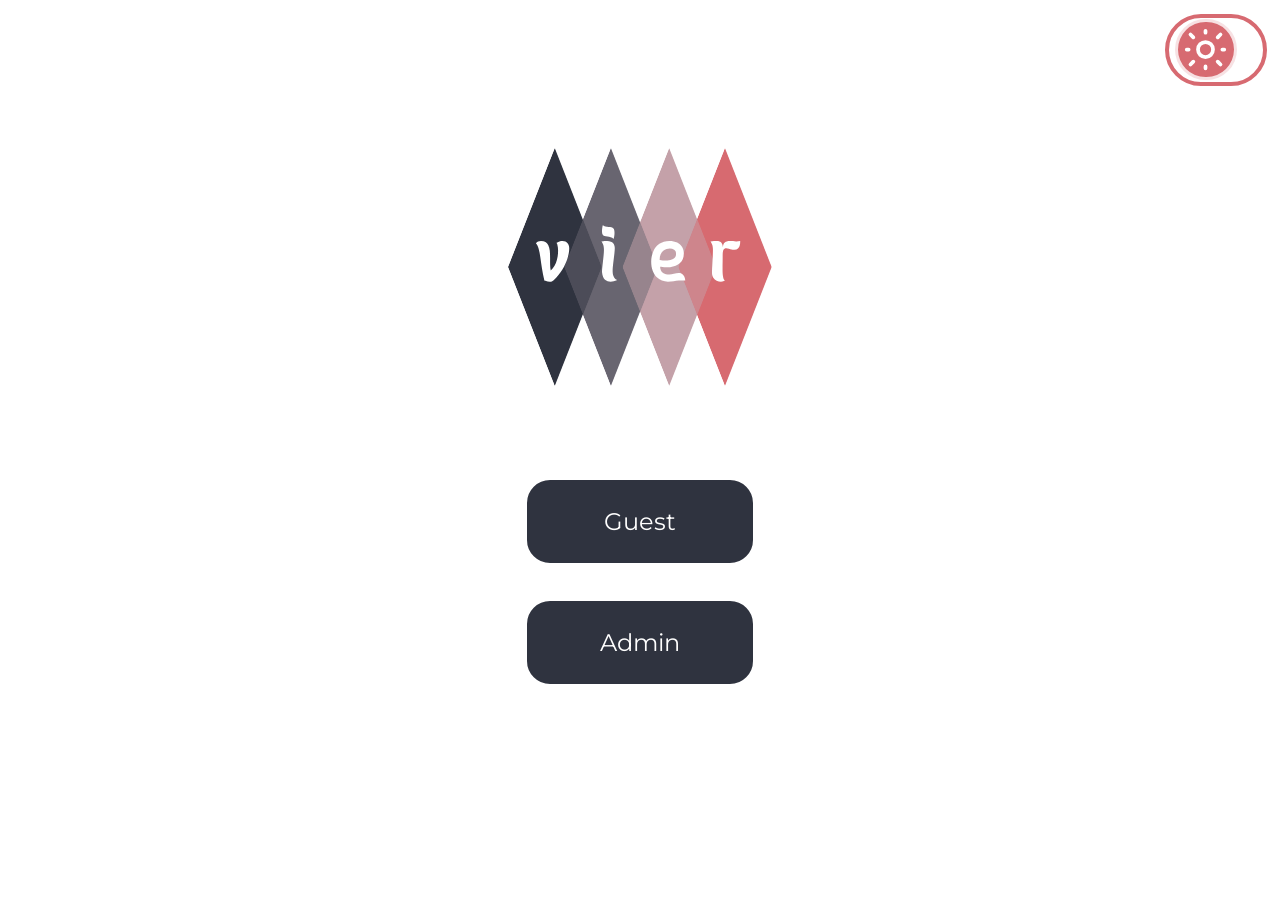
==== index.html @ 1062d11a "Update index.html" ====
<!DOCTYPE html>
<html>

<head>
  <meta charset="utf-8">
  <meta name="viewport" content="width=device-width">
  <title>Axiom: Student Portfolio</title>
  <link href="./style.css" rel="stylesheet" type="text/css"/>
  <script src="./script.js" defer></script>
  <script scr="particles/particles.js"></script>
  <link rel="preconnect" href="https://fonts.googleapis.com">
  <link rel="preconnect" href="https://fonts.gstatic.com" crossorigin>
  <link href="https://fonts.googleapis.com/css2?family=Montserrat:ital,wght@0,100..900;1,100..900&display=swap" rel="stylesheet">
  <link rel="preconnect" href="https://fonts.googleapis.com">
  <link rel="preconnect" href="https://fonts.gstatic.com" crossorigin>
  <link href="https://fonts.googleapis.com/css2?family=Lilita+One&display=swap" rel="stylesheet">
  <link rel="preconnect" href="https://fonts.googleapis.com">
  <link rel="preconnect" href="https://fonts.gstatic.com" crossorigin>
  <link href="https://fonts.googleapis.com/css2?family=Stack+Sans+Headline:wght@200..700&display=swap" rel="stylesheet">
</head>
  
<body>
  <div
  <div class="main-container">
    <button class="color-mode-container" data-color="light">
      <div class="color-mode-button">
        <img src="./graphics/svgs/sun-mode.svg" loading="lazy" decoding="async">
      </div>
    </button>
    <img src="./graphics/svgs/vier.svg" class="small-logo-icon transition-button" loading="lazy" decoding="async">
    <div class="menu-page">
      <img src="./graphics/svgs/vier.svg" loading="lazy" decoding="async"> 
      <div class="button-container">
        <button class="guest-button transition-button">Guest</button>
        <button class="admin-button transition-button"> Admin</button>
      </div>
    </div>
    <div class="directory-page">
      <div class="button-container">
        <button id="quiz-butt" class="quiz-button" data-type="quiz">
          <span>Quizzes</span>
        </button>
        <button id="activity-butt" class="activity-button" data-type="activity">
          <span>Activities</span>
        </button>
        <button id="project-butt" class="project-button transition-button" data-type="project">
          <span>Projects</span>
        </button>
      </div>
    </div>
    <div class="profile-page">
      <span class="title-text">Student Profiles</span>
      <div class="user-container">
        <div class="block-container">
          <div class="user-block">
            <button class="user transition-button" data-user="jonathan" style="background-image: url('graphics/icons/CC-102-3.svg')"></button>
            <span class="username">Jonathan</span>
          </div>
          <div class="user-block">
            <button class="user transition-button" data-user="elie" style="background-image: url('graphics/icons/CC-102-4.svg')"></button>
            <span class="username">Elie</span>
          </div>
          <div class="user-block">
            <button class="user transition-button" data-user="lander" style="background-image: url('graphics/icons/CC-102-2.svg')"></button>
            <span class="username">Lander</span>
          </div>
          <div class="user-block">
            <button class="user transition-button" data-user="angelo" style="background-image: url('graphics/icons/CC-102-1.svg')"></button>
            <span class="username">Angelo</span>
          </div>
        </div>
      </div>
    </div>
    <div class="projects-page">
      <div class="button-container">
        <button class="TCW">
          <span>TCW</span>
        </button>
        <button class="PPT">
          <span>PPT</span>
        </button>
      </div>
    </div>
    <div class="content-page">
      <button class="back-button transition-button">Back</button>
      <div class="navigation-container">
        <button class="navigation-button transition-button" data-shuffle="1">
          <img src="./graphics/icons/CC-102-1.svg" loading="lazy" decoding="async">
        </button>
        <button class="navigation-button transition-button" data-shuffle="2">
          <img src="./graphics/icons/CC-102-2.svg" loading="lazy" decoding="async">
        </button>
        <button class="navigation-button transition-button" data-shuffle="3">
          <img src="./graphics/icons/CC-102-3.svg" loading="lazy" decoding="async">
        </button>
      </div>
      <div class="header-container">
        <div src="./graphics/profile/schwarz-profile.jpg" class="profile-picture">
          <img src="./graphics/profile/schwarz-profile.jpg" loading="lazy" decoding="async">
        </div>
        <div class="text-container">
          <span class="username">
            <span class="main">Schwarzwald</span>
            <span class="sub"></span>
          </span>
          <span class="description">lorem ipsum dolor sit amet, consectetur adipiscing elit, sed do eiusmod tempor incididunt ut labore et dolore magna aliqua.</span>
        </div>
      </div>
      <div class="body-container">
        <div class="block-container">
          <div class="blog-cell">
            <div class="cell-header">
              <span class="blogTitle">BLOG POST</span>
            </div>
          </div>
          <div class="blog-cell">
            <div class="cell-header">
              <span class="blogTitle">BLOG POST</span>
            </div>
          </div>
          <div class="blog-cell">
            <div class="cell-header">
              <span class="blogTitle">BLOG POST</span>
            </div>
          </div>
          <div class="blog-cell">
            <div class="cell-header">
              <span class="blogTitle">BLOG POST</span>
            </div>
          </div>
          <div class="blog-cell">
            <div class="cell-header">
              <span class="blogTitle">BLOG POST</span>
            </div>
          </div>
        </div>
      </div> 
    </div>
    <div class="overlay-container">
      <div class="blog-container">
        <img src="./graphics/default-profile.webp">
      </div>
      <div class="info-container">
        <img class="profile-picture" src="./graphics/profile/schwarz-profile.jpg">
        <div class="text-container">
          <span class="title">Text</span>
          <span class="description">
            This magazine project in Readings in Philippine History is probably the one i got stressed out the most, because we're required to wear "Barong" clothing that is sadly i don't have. Thankfully, Elie's dad have one, which i used taking pictures in Francisco Soc Rodrigo Ancestral House. I also learned while making the content of my magazine that no matter how much we advanced in technologies, we should always values the historical places because it's tied to our identity, culture, and nationalism.
          </span>
        </div>
        <div class="footer-container"></div>
      </div>
    </div>
    <div class="transition-container">
      <h1 class="transition-box"></h1>
    </div>
  </div>
</body>

<footer>
  <template value="blog-cell">
    <div class="blog-cell">
      <div class="cell-header">
        <span class="blogTitle">BLOG POST</span>
      </div>
      <img class="thumbnail" loading="lazy" decoding="async">
    </div>
  </template>
</footer>

</html>
---- style.css ----
:root {
  height: 100%;
  width: 100%;
  overflow: hidden;

  --background-color: #ffffff;
  --button-color: #2F333F;
  --text-color: white;

  --profile-backdrop: rgba(255, 255, 255, 0.33);
}

body {
  margin: 0px;
}

button {
  background-color: transparent;
  border: 0px;
  font-family: 'montserrat';
  touch-action: none;
  transition: all 0.3s ease;
  cursor: pointer;
}

img {
  image-rendering: -webkit-optimize-contrast;
  image-rendering: crisp-edges;

  transform: translateZ(0);
  backface-visibility: hidden;

  display: block;
  max-width: 100%;
  height: auto;
}

img[loading="lazy"] {
  filter: blur(0px);
  transition: filter 0.3s ease;
}

img:not([src]) {
  background: #f0f0f0;
  min-height: 100px;
}

img[src=""], 
img:not([src]) {
  display: none;
}

.main-container {
  position: relative;
  display: flex;
  background-color: var(--background-color);
  height: 100vh;
  width: 100vw;
  justify-content: center;
  align-items: center;
}

.transition-container {
  position: absolute;
  top: 0;
  left: 0;
  height: 100%;
  width: 100%;
  background-color: white;
  z-index: 10;
  opacity: 0%;
  pointer-events: none;
}

.transition-anim {
  background-color: red;
}

/* Switch Button */

.color-mode-container {
  position: absolute;
  display: flex;
  top: 1.5%; right: 1%;
  height: 8%;
  width: 8%;
  justify-content: baseline;
  align-items: center;
  background-color: var(--background-color);
  border: 4px solid var(--border-color);
  border-radius: 50px;
  overflow: hidden;
  z-index: 5;

  --border-color: #D76A71;
  --background-color: rgba(255, 255, 255, 0.8);
}

.color-mode-button {
  position: relative;
  display: flex;
  height: 90%;
  aspect-ratio: 1/1;
  justify-content: center;
  align-items: center;
  background-color: var(--border-color);
  border: 3px solid var(--background-color);
  border-radius: 50%;
  overflow: hidden;
}

.color-mode-button img {
  height: 80%;
  width: 80%;
}

/* Small Logo */

.small-logo-icon {
  position: absolute;
  display: none;
  top: 1%; left: 1%;
  height: 8%;
  aspect-ratio: 1/1;
  z-index: 10;
}

/* Menu */

.menu-page {
  position: relative;
  display: flex;
  flex-direction: column;
  height: 70%;
  width: 40%;
  justify-content: center;
  align-items: center;
}

.menu-page img {
  height: calc(144px * 3);
  aspect-ratio: 1/1;
}

.menu-page .button-container {
  display: flex;
  flex-direction: column;
  height: 90%;
  width: 90%;
  justify-content: center;
  align-items: center;
  margin: 10px;
  gap: 10%;
}

.menu-page button {
  border-radius: 25px;
  height: 25%;
  width: 50%;
  font-size: 1.5rem;
  color: var(--text-color);
  background-color: var(--button-color);
  border: 2px solid white;
}

.menu-page button:hover {
  transform: scale(1.05);
}

.menu-page button:active {
  transform: scale(1.05);
}

/* Directory */

.directory-page {
  position: relative;
  display: none;
  height: 100%;
  width: 100%;
  justify-content: center;
  align-items: center;
}

.directory-page .button-container {
  display: flex;
  height: 70%;
  width: 90%;
  justify-content: center;
  align-items: center;
  margin: 40px 10px 10px 10px;
  gap: 4%;
}

.directory-page button {
  border-radius: 50%;
  height: 80%;
  aspect-ratio: 1/1;
  font-size: 1.5rem;
  background-color: var(--button-color);
  border: 4px solid var(--border-color);
  color: var(--text-color);
}

.directory-page button:hover {
  transform: scale(1.05);
}

.directory-page .button-container span {
  font-size: 70px;
  font-family: 'Stack Sans Headline';
  margin-bottom: 100%;
}

/* whats quiz butt */

/* Profile */

.profile-page {
  position: absolute;
  display: none;
  top: 0; left: 0;
  height: 100%;
  width: 100%;
  justify-content: center;
  align-items: center;
  background-color: rgba(0, 0, 0, 0.5);
  z-index: 5;
  pointer-events: none;
}

.profile-page .user-container {
  display: flex;
  flex-direction: column;
  width: 100%;
  height: 100%;
  justify-content: center;
  align-items: center;
}

.profile-page .text-container {
  display: flex;
  height: 20%;
  width: 100%;
  justify-content: center;
  align-items: center;
  margin: 10px;
  gap: 6%;
}

.profile-page .title-text {
  position: absolute;
  top: 4%; left: 30%;
  font-size: 4rem;
  font-family: 'montserrat';
  color: white;
}

.profile-page .block-container {
  display: flex;
  height: 62.5%;
  width: 80%;
  justify-content: center;
  align-items: center;
  margin: 10px;
  gap: 15%;
}

.profile-page .user-block {
  display: flex;
  height: 100%;
  width: 15%;
  flex-direction: column;
  justify-content: center;
  align-items: center;
}

.profile-page button.user {
  border: 6px solid white;
  border-radius: 80%;
  height: 70%;
  aspect-ratio: 1/1;
  font-size: 1.5rem;
  background-color: white;
  background-repeat: no-repeat;
  background-size: cover;
  background-position: center;
  transition: all 0.25s ease;
  box-shadow: 0px 0px 82px 4px rgba(255,255,255,0.33);
  z-index: 10;
  pointer-events: all;
}

.profile-page .username {
  font-size: 2.5rem;
  font-family: 'montserrat';
  color: white;
  opacity: 0%;
  transition: all 0.5s ease-out;
}

.profile-page .user-block:hover button.user{
  transform: scale(1.20);
}

.profile-page .user-block:hover span.username{
  opacity: 100%;
  transform: translateY(100%) scale(1.25);
}

/* Projects */

.projects-page {
  position: relative;
  display: none;
  height: 100%;
  width: 100%;
  justify-content: center;
  align-items: center;
}

.projects-page .button-container {
  display: flex;
  height: 70%;
  width: 90%;
  justify-content: center;
  align-items: center;
  margin: 40px 10px 10px 10px;
  gap: 4%;
}

.projects-page button {
  border-radius: 50%;
  height: 80%;
  aspect-ratio: 1/1;
  font-size: 1.5rem;
  background-color: var(--button-color);
  border: 4px solid var(--border-color);
  color: var(--text-color);
}

.projects-page button:hover {
  transform: scale(1.05);
}

.projects-page .button-container span {
  font-size: 2rem;
  margin-bottom: 100%;
}

/* Animations */

@keyframes transition {
  0% {
    opacity: 0%;
  }
  50% {
    opacity: 100%;
  }
  100% {
    opacity: 0%;
  }
}

.gogo {
  animation: gogo 0.75s ease-in-out;
}

.gaga {
  animation: gaga 0.75s ease-in-out;
}

@keyframes gogo {
  0% {
    opacity: 0;
  }
  100% {
    opacity: 1;
  }
}

@keyframes gaga {
  0% {
    opacity: 1;
  }
  100% {
    opacity: 0;
  }
}

.color-mode-slide-right {
  animation: cmsr 0.7s ease-in-out;
}

.color-mode-slide-left {
  animation: cmsl 0.7s ease-in-out;
}

@keyframes cmsr {
  0% {
    transform: translateX(0%);
  }
  90% {
    transform: translateX(100%);
  }
}

@keyframes cmsl {
  0% {
    transform: translateX(100%);
  }
  90% {
    transform: translateX(0%);
  }
}

/* Content */

.content-page {
  position: relative;
  display: none;
  flex-direction: column;
  height: 100vh;
  width: 100vw;
  justify-content: flex-start;
  overflow: hidden;

  --cell-color: #C0677D;
}

.header-container {
  position: relative;
  display: flex;
  height: 47.5%;
  width: 100%;
  flex-shrink: 0;
  justify-content: center;
  align-items: center;
  background: none;
  border-bottom: 5px solid rgba(0, 0, 0, 0.1);
  gap: 2%;
  padding-right: 5%;
}

.header-container .profile-picture {
  position: relative;
  height: 65%;
  aspect-ratio: 1/1;
  background-position: center;
  background-repeat: no-repeat;
  background-size: contain;
  border: 5px dotted rgba(0, 0, 0, 0.0);
  border-radius: 50%;
  box-shadow: 0px 0px 82px 4px rgba(255, 255, 255, 0.33);
  overflow: none;
  z-index: 5;
}

.header-container .profile-picture img {
  height: 100%;
  width: 100%;
  border-radius: 50%;
  z-index: 5;
}

/* 
.header-container .profile-picture::before {
  content: '';
  position: absolute;
  top: 0; left: -15%;
  height: 100%;
  width: 100%;
  border: 5px solid rgba(255, 255, 255, 0.25);
  box-shadow: none;
  z-index: -1;
}

.header-container .profile-picture::after {
  content: '';
  position: absolute;
  top: 0; left: -30%;
  height: 100%;
  width: 100%;
  border: 5px solid rgba(255, 255, 255, 0.125);
  box-shadow: none;
  z-index: -2;
} */

.header-container .profile-picture.click-profile,
.overlay-container .profile-picture.click-profile {
  animation: click-profile 1.5s ease-out;
}

@keyframes click-profile {
  0% {
    transform: rotateZ(0deg);
    border: 5px dotted white;
    box-shadow: 0px 2px 10px rgb(0, 0, 0, 0.5);
  }
  100% {
    transform: rotateZ(360deg);
  }
}

.header-container .text-container {
  display: flex;
  flex-direction: column;
  height: 70%;
  width: 40%;
  justify-content: center;
  align-items: left;
  margin: 10px 4% 0px 0px;
  padding: 0px 50px 0px 50px;
  gap: 5%;

  --b: 8px;
  --c: rgba(255, 255, 255, 0.95);
  --w: 35px;

  border: var(--b) solid #0000;
  --_g: #0000 90deg,var(--c) 0;
  --_p: var(--w) var(--w) border-box no-repeat;
  background:
    conic-gradient(from 180deg at top var(--b) right var(--b),var(--_g)) 100% 0 / var(--_p),
    conic-gradient(from 0deg at bottom var(--b) left var(--b),var(--_g)) 0 100% / var(--_p);
}

.header-container .text-container span {
  font-size: 1.5rem;
  color: white;
  text-align: justify;
  white-space: pre-wrap;
}

.header-container .text-container .username {
  display: flex;
  align-items: center;
  gap: 5%;
}

.header-container .text-container .username * {
  font-weight: 500;
  font-size: 3.5rem;
}

.header-container .text-container .username span.sub {
  font-weight: bold;
  font-size: 1rem;
  color: rgb(0, 0, 0);
  mix-blend-mode: lighten;
  text-transform: uppercase;
  padding: 10px;
  background-color: white;
  border: 4px solid white;
  border-radius: 50px;
}

/* Back Button */

.content-page .back-button {
  position: absolute;
  display: none;
  top: 1%; left: 1%;
  height: 8%;
  width: 8%;
  background-color: var(--border-color);
  border: 3px solid var(--text-color);
  border-radius: 25px;
  font-size: 1.5rem;
  color: var(--text-color);
  z-index: 10;
  transition-duration: 0.3s;
}

.content-page .back-button:hover {
  background-color: white;
  color: black;
}

/* Navigation Buttons */

.content-page .navigation-container {
  position: absolute;
  display: flex;
  flex-direction: column;
  top: 11%; left: 1%;
  height: 50%;
  width: 5%;
  justify-content: flex-start;
  align-items: flex-start;
  z-index: 10;
  overflow: hidden;
  gap: 2.5%;
}

.navigation-button {
  display: flex;
  height: 15%;
  aspect-ratio: 1/1;
  justify-content: center;
  align-items: center;
  border-radius: 50%;
}

.navigation-button img {
  height: 100%;
  width: 100%;
  pointer-events: none;
}

.navigation-button:hover {
  background-color: rgba(0, 0, 0, 0.3);
}

/* Content Blocks */

.body-container {
  display: flex;
  flex-direction: column;
  flex-shrink: 0;
  height: 52.5%;
  width: 100%;
  justify-content: flex-start;
  align-items: unset;
  overflow: hidden;
}

.body-container .block-container {
  display: flex;
  flex-direction: row;
  height: 100%;
  max-width: min-content;
  min-height: 300px;
  align-items: stretch;
  gap: 45px;
  padding: 0 20px;
  overflow-x: auto;
  overflow-y: hidden;
  scroll-behavior: smooth;
  scroll-padding: 5px;
}

@container (min-width: 800px) {
  .body-container .block-container {
    justify-content: center;
  }
}

.block-container .blog-cell {
  position: relative;
  height: 90%;
  min-height: 250px;
  width: 30%;
  min-width: 400px;
  border: 2px solid var(--cell-color);
  background-color: var(--cell-color);
  border-radius: 30px;
  margin: 20px 0px 20px 0px;
  
  display: flex;
  justify-content: center;
  align-items: flex-end;
  color: white;
  font-family: 'montserrat';
  font-size: 1.2rem;
  overflow: hidden;

  --scroll-background: white;
}


.block-container .blog-cell img {
  position: absolute;
  bottom: 0; left: 0;
  width: 100%;
  object-position: center;
  object-fit: cover;
  z-index: 5;
  overflow: hidden;
}

.blog-cell .cell-header {
  position: absolute;
  display: flex;
  top: 0; left: 0;
  height: 35%;
  width: 100%;
  justify-content: center;
  background-color: var(--background-color);
  box-shadow: 0 0px 20px 10px var(--profile-backdrop);
  z-index: 7;
}

.cell-header span {
  display: flex;
  font-family: 'lilita one';
  font-size: 4.35rem;
  color: var(--cell-color);
  white-space: nowrap;
  overflow: hidden;
  justify-content: center;
  align-items: center;
  padding: 20px 10px 10px 10px;
  width: 100%;

  text-wrap: nowrap;
}

/* Scrollbar */

.block-container::-webkit-scrollbar {
  width: 12px;
  height: 15px;
}

.block-container::-webkit-scrollbar-track {
  background: var(--scroll-background);
}

.block-container::-webkit-scrollbar-thumb {
  background: rgb(0, 0, 0, 0.3);
  transition: all 0.3s ease;
}

.block-container::-webkit-scrollbar-thumb:hover {
  background: rgb(0, 0, 0, 0.5);
}

.overlay-container {
  position: absolute;
  display: none;
  top: 0; left: 0;
  height: 100%;
  width: 100%;
  background-color: rgba(0, 0, 0, 0.5);
  justify-content: center;
  align-items: center;
  z-index: 10;
}

/* Overlay */

.overlay-container {
  position: absolute;
  display: flex;
  top: 0; left: 0;
  height: 100%;
  width: 100%;
  background-color: rgba(0, 0, 0, 0.75);
  align-items: center;
  z-index: 10;
  opacity: 0;
  gap: 1.5%;
  pointer-events: none;

  --background-color: white;
  --text-color: #454545;
}

.overlay-container .blog-container {
  height: 85%;
  aspect-ratio: 6/5;
  background-color: white;
  border-radius: 30px;
  border: 5px solid var(--cell-color);
  margin: 0% 2.7% 0% 2.75%;
  -webkit-box-shadow:0px 0px 42px 4px rgba(255,255,255,0.48);
  -moz-box-shadow: 0px 0px 42px 4px rgba(255,255,255,0.48);
  box-shadow: 0px 0px 42px 4px rgba(255,255,255,0.48);
  display: flex;
  overflow: hidden;
}

.overlay-container .blog-container img {
  bottom: 0; left: 0;
  width: 100%;
  object-position: center;
  object-fit: cover;
  z-index: 5;
  overflow: hidden;
}

.overlay-container .info-container {
  position: relative;
  display: flex;
  flex-direction: row;
  height: 100%;
  width: 43%;
  background: var(--background-color);
  justify-content: space-between;
  align-items: flex-start;
  gap: 30px;
  overflow: hidden;
}

.overlay-container img.profile-picture {
  height: 10%;
  aspect-ratio: 1/1;
  border-radius: 50%;
  border: 5px dotted var(--cell-color);
  box-shadow: 0px 0px 82px 4px var(--profile-backdrop);
  margin: 5.25% 0% 0% 5%;
}

.overlay-container .text-container {
  position: relative;
  display: flex;
  flex-direction: column;
  height: 100%;
  width: 80%;
  justify-content: flex-start;
  align-items: flex-start;
  gap: 20px;
  overflow: hidden;
}

.overlay-container .footer-container {
  position: absolute;
  bottom: 0; left: 0;
  height: 15%;
  width: 100%;
  background: none;
  border-top: 5px solid rgba(0, 0, 0, 0.1);
}

.overlay-container .text-container .title{
  font-family: 'stack sans headline';
  font-size: 5rem; /*rem: 1rem, 1.25rem 2rem */
  color: var(--cell-color);
  margin-top: 6.5%;
}

.overlay-container .text-container .description {
  font-family: 'montserrat';
  height: 50%;
  width: 90%;
  font-size: 2rem;
  color: var(--text-color);
  text-align: justify;
  overflow-x: hidden;
  overflow-y: auto;
  padding-right: 10px;
}

/* Scrollbar */

.overlay-container .text-container .description::-webkit-scrollbar {
  width: 12px;
  height: 15px;
}

.overlay-container .text-container .description::-webkit-scrollbar-track {
  background: var(--cell-color);
}

.overlay-container .text-container .description::-webkit-scrollbar-thumb {
  background: rgb(0, 0, 0, 0.3);
  transition: all 0.3s ease;
}

.overlay-container .text-container .description::-webkit-scrollbar-thumb:hover {
  background: rgb(0, 0, 0, 0.5);
}
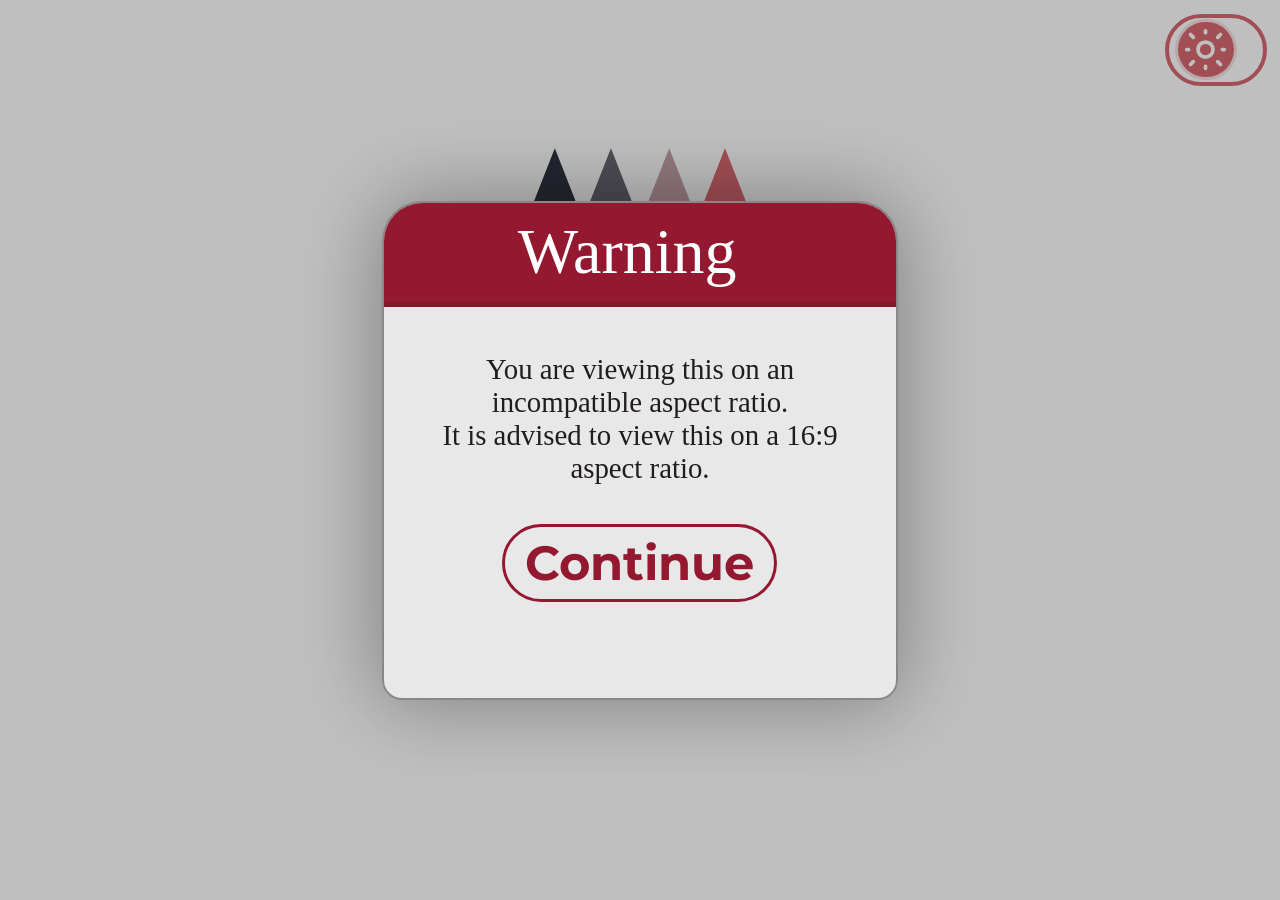
==== commit a808bec6: "Update index.html" ====
--- a/index.html
+++ b/index.html
@@ -1,5 +1,5 @@
 <!DOCTYPE html>
-<html>
+<html> 
 
 <head>
   <meta charset="utf-8">
@@ -7,7 +7,8 @@
   <title>Axiom: Student Portfolio</title>
   <link href="./style.css" rel="stylesheet" type="text/css"/>
   <script src="./script.js" defer></script>
-  <script scr="particles/particles.js"></script>
+  <script src="particles/particles.js"></script>
+  <link rel="icon" type="image/x-icon" href="graphics/VIER.png">
   <link rel="preconnect" href="https://fonts.googleapis.com">
   <link rel="preconnect" href="https://fonts.gstatic.com" crossorigin>
   <link href="https://fonts.googleapis.com/css2?family=Montserrat:ital,wght@0,100..900;1,100..900&display=swap" rel="stylesheet">
@@ -138,7 +139,7 @@
     </div>
     <div class="overlay-container">
       <div class="blog-container">
-        <img src="./graphics/default-profile.webp">
+        <img src="./graphics/profile/default-profile.webp">
       </div>
       <div class="info-container">
         <img class="profile-picture" src="./graphics/profile/schwarz-profile.jpg">
@@ -153,6 +154,22 @@
     </div>
     <div class="transition-container">
       <h1 class="transition-box"></h1>
+    </div>
+    <div class="popup-container">
+      <div class="popup-box">
+        <div class="header-container">
+          <span class="title">Warning</span>
+        </div>
+        <div class="content-container">
+          <span class="description">You are viewing this on an incompatible aspect ratio.<br>It is advised to view this on a 16:9 aspect ratio.</span>
+          <button class="close-button">Continue</button>
+        </div>
+      </div>
+      <div class="popup-notification">
+        <img src="https://i.imgur.com/EwI3OT0.png" class="meigu">
+        <span class="description">
+        </span>
+      </div>
     </div>
   </div>
 </body>
--- a/style.css
+++ b/style.css
@@ -860,4 +860,130 @@
 
 .overlay-container .text-container .description::-webkit-scrollbar-thumb:hover {
   background: rgb(0, 0, 0, 0.5);
-}+}
+
+/* Popups */
+
+
+.popup-container {
+  position: absolute;
+  display: none;
+  top: 0; left: 0;
+  height: 100%;
+  width: 100%;
+  background-color: rgba(0, 0, 0, 0.25);
+  justify-content: center;
+  align-items: center;
+  z-index: 10;
+}
+
+.popup-container .popup-box {
+  position: relative;
+  display: flex;
+  flex-direction: column;
+  height: 55%;
+  width: 40%;
+  align-items: center;
+  border: 2px solid rgba(44, 42, 45, 0.5);
+  box-shadow: 0px 0px 82px 4px rgb(0, 0, 0,0.33);
+  background-color: #e8e8e8;
+  border-top-left-radius: 40px;
+  border-top-right-radius: 40px;
+  border-bottom-left-radius: 20px;
+  border-bottom-right-radius: 20px;
+  overflow: hidden;
+}
+
+.popup-container .header-container {
+  height: 20%;
+  width: 100%;
+  font-size: 4rem;
+  color: white;
+  background-color: #941930;
+}
+
+.popup-container .content-container {
+  display: flex;
+  flex-direction: column;
+  height: 80%;
+  width: 90%;
+  justify-content: flex-start;
+  align-items: center;
+  font-size: 1.8rem;
+  color: #211c1d;
+}
+
+.popup-container .content-container .description {
+  text-align: center;
+  margin-top: 10%;
+}
+
+.popup-container .content-container button.close-button {
+  height: 20%;
+  width: auto;
+  border: 3px solid #941930;
+  font-weight: bold;
+  font-size: 3rem;
+  color: #941930;
+  border-radius: 50px;
+  margin-top: 8.5%;
+  padding: 0px 20px 0px 20px;
+  transition: all 0.3s ease;
+}
+
+.popup-container .content-container button.close-button:hover {
+  background-color: #941930;
+  color: white;
+}
+
+.popup-container .content-container button.close-button:active {
+  transform: scale(1.05);
+}
+
+.popup-container .popup-notification {
+  position: absolute;
+  display: none;
+  bottom: 4%; right: 2%;
+  height: 15%;
+  width: 20%;
+  justify-content: flex-start;
+  align-items: center;
+  background-color: var(--background-color);
+  border: 2px solid var(--button-color);
+  border-left: 10px solid var(--button-color);
+  border-radius: 25px;
+  padding: 0px 10px 0px 10px;
+}
+
+.popup-container .meigu {
+  height: 90%;
+  aspect-ratio: 1/1;
+  border-radius: 50%;
+  border: 3px solid rgba(0, 0, 0, 0.25);
+  box-shadow: 0px 0px 82px 4px rgba(255,255,255,0.33);
+  z-index: 10;
+}
+
+.popup-container .popup-notification .description {
+  font-size: 1.25rem;
+  color: var(--button-color);
+  padding: 10px;
+}
+
+@keyframes leftSlide {
+  0% {
+    transform: translateX(100%);
+  }
+  100% {
+    transform: translateX(0%);
+  }
+}
+
+@keyframes rightSlide {
+  0% {
+    transform: translateX(0%);
+  }
+  100% {
+    transform: translateX(100%)
+  }
+}
